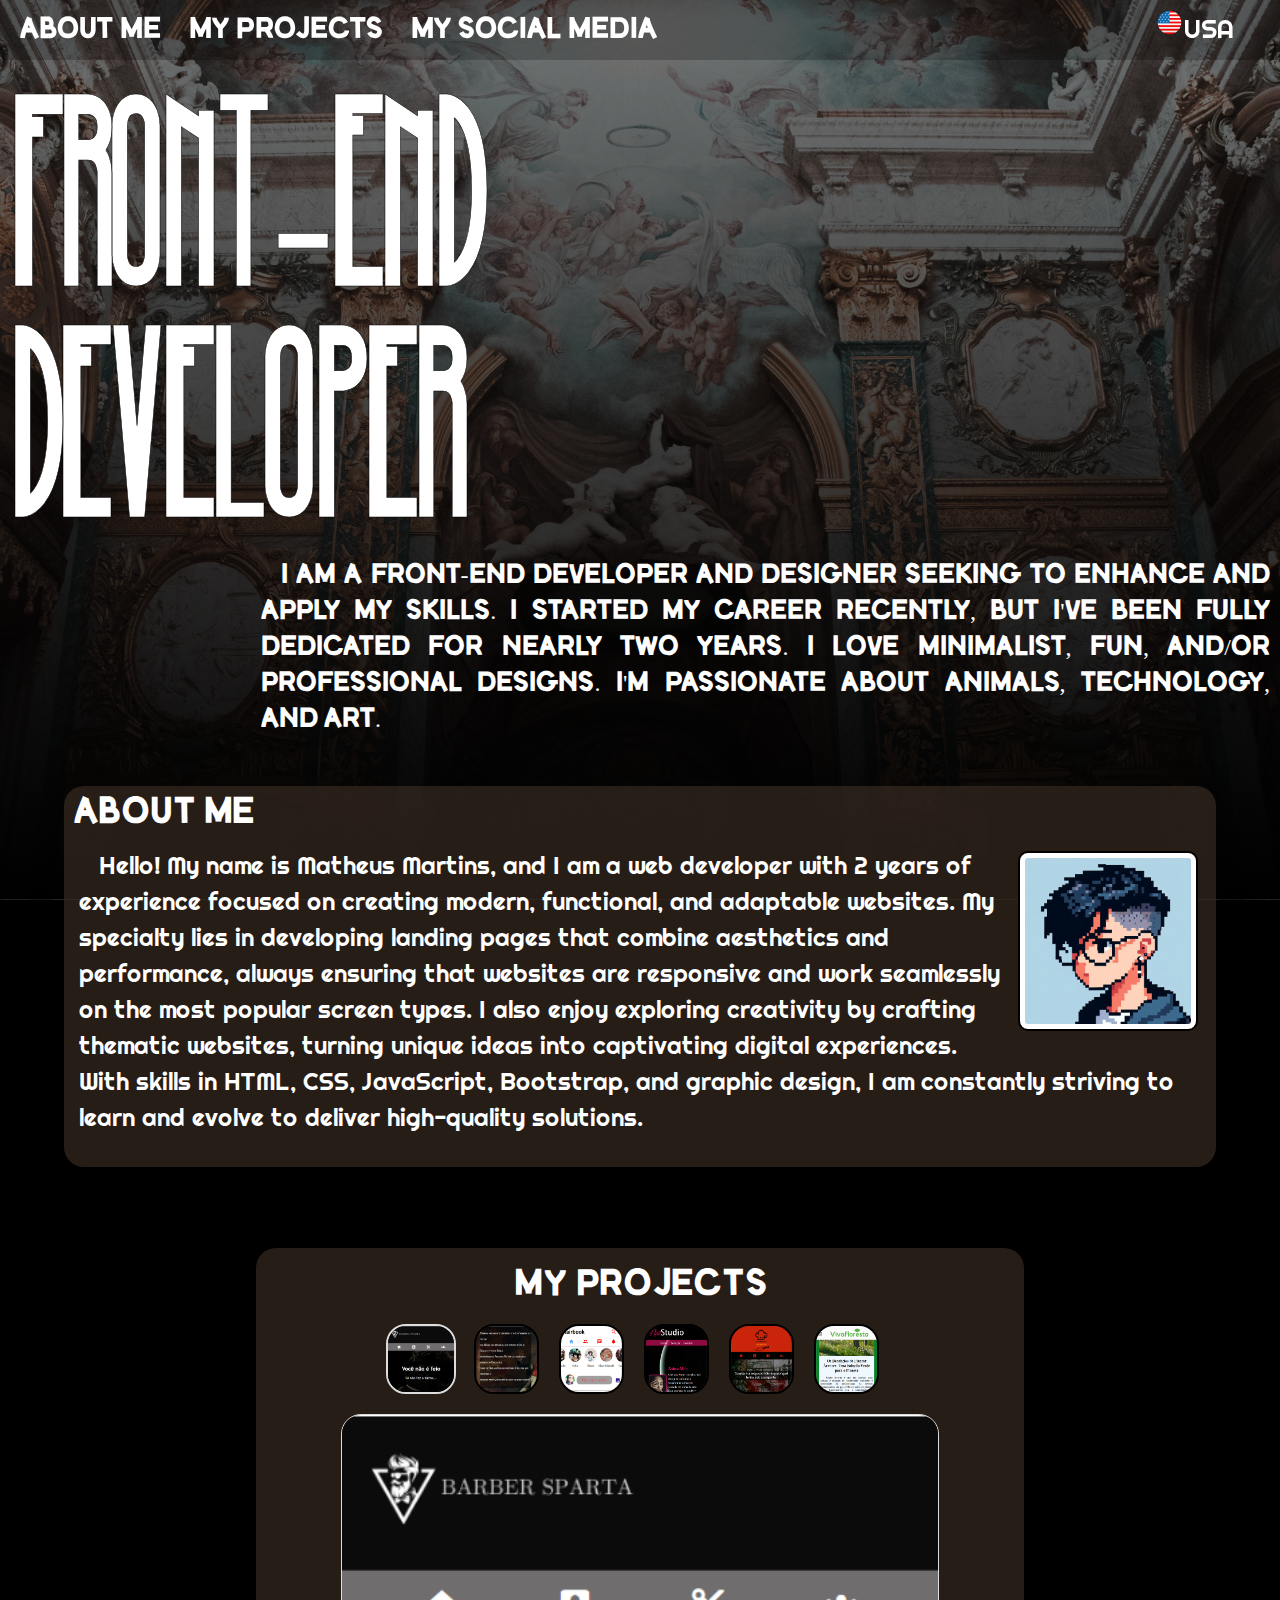
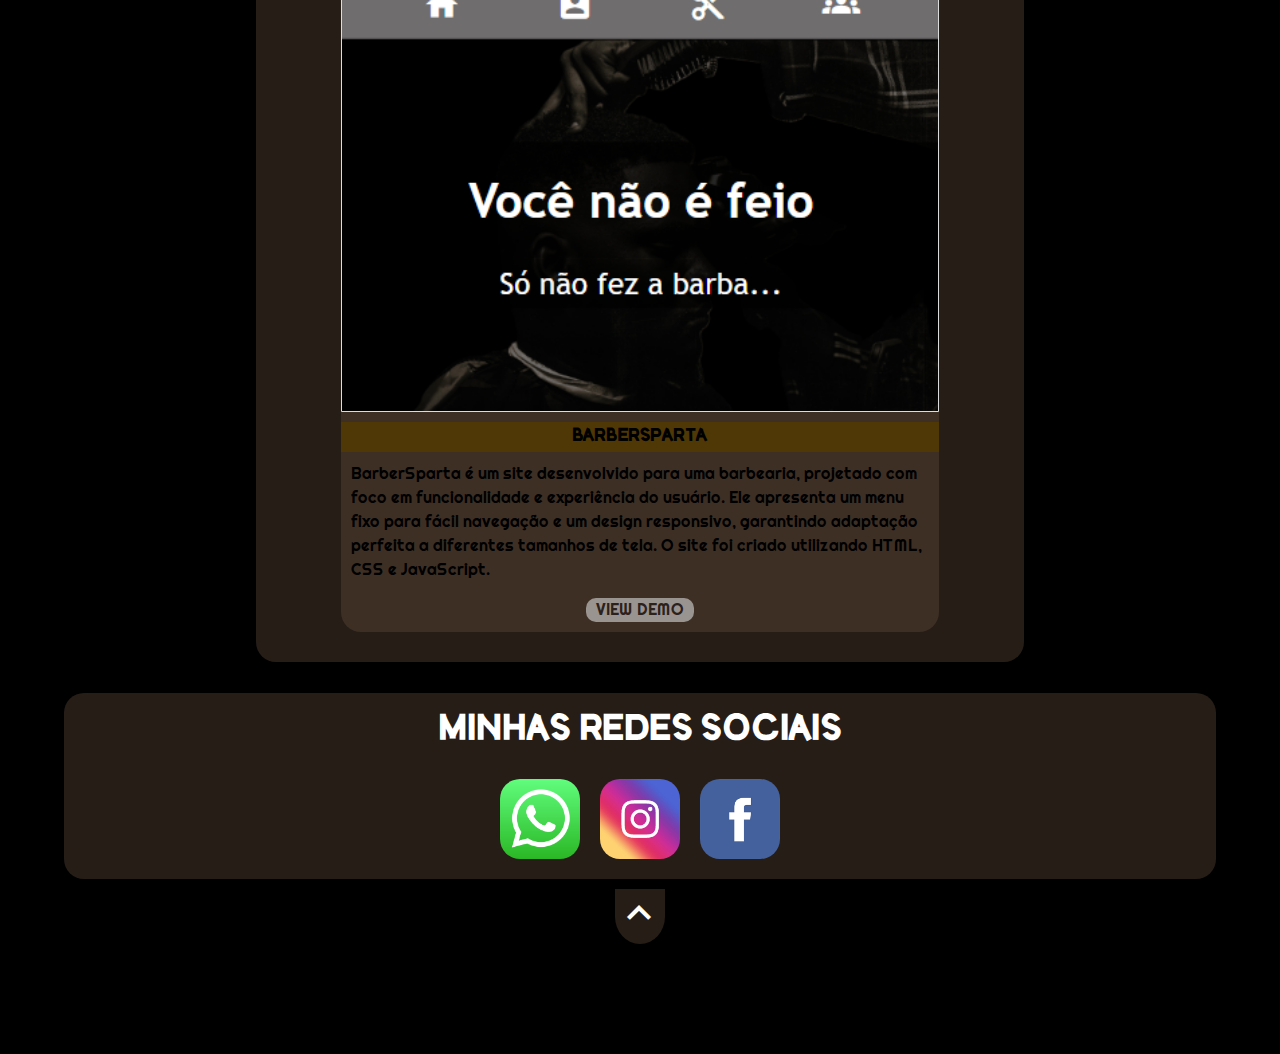
==== index-en.html @ e72b8529 "15/12/24" ====
<!DOCTYPE html>
<html lang="en">
<head>
    <meta charset="UTF-8">
    <meta name="viewport" content="width=device-width, initial-scale=1.0">
    <title>Meu Portifólio</title>
    <link rel="stylesheet" href="https://fonts.googleapis.com/icon?family=Material+Icons">
    <link rel="stylesheet" href="https://cdnjs.cloudflare.com/ajax/libs/animate.css/4.1.1/animate.min.css"/>
    <link href="https://cdn.jsdelivr.net/npm/bootstrap@5/dist/css/bootstrap.min.css" rel="stylesheet" integrity="sha384-QWTKZyjpPEjISv5WaRU9OFeRpok6YctnYmDr5pNlyT2bRjXh0JMhjY6hW+ALEwIH" crossorigin="anonymous">
    <link rel="stylesheet" href="https://cdn.jsdelivr.net/npm/bootstrap-icons@1.11.3/font/bootstrap-icons.min.css">
    <link rel="stylesheet" href="estilo/style.css">
    
</head>
<body id="corpo">
    <header>
        <nav id="telanav1">
            <a href="#1"><abbr title="Sobre mim"><i class="material-icons" id="menu">assignment_ind</i></abbr></a>
            <a href="#2"><abbr title="Meus projetos"><i class="material-icons" id="menu">library_books</i></abbr></a>
            <a href="#3"><abbr title="Contato"><i class="material-icons" id="menu">email</i></abbr></a>

            
            
            <div class="idioma">
                <img src="img/flag-united-statesp.png" alt="" id="menu3">
                <a href="index.html" id="menu4"><img src="img/flag-brazil3.png" alt="" ></a>
                
            </div>
        </nav>
        <nav id="telanav2">
            <a href="#1">ABOUT ME</a>
            <a href="#2">MY PROJECTS</a>
            <a href="#3">MY SOCIAL MEDIA</a>

            <div class="idioma">
                <div id="menu3"><img src="img/flag-united-statesp.png" alt=""><p>USA</p></div>
                <a href="index.html" id="menu4">
                    <div ><img src="img/flag-brazil3.png" alt=""><p>PT-BR</p></div>
                </a>
            </div>

        </nav>
       
    </header>
    <main>
        <section>
            <h1 id="titulo" class="animate__animated">Front-End <br>Developer</h1>
            <p class="desc-in">I AM A FRONT-END DEVELOPER AND DESIGNER SEEKING TO ENHANCE AND APPLY MY SKILLS. I STARTED MY CAREER RECENTLY, BUT I'VE BEEN FULLY DEDICATED FOR NEARLY TWO YEARS. I LOVE MINIMALIST, FUN, AND/OR PROFESSIONAL DESIGNS. I'M PASSIONATE ABOUT ANIMALS, TECHNOLOGY, AND ART.</p>
        </section>

        <div id="1" style="position: relative; top: -40px; height: 1px; background-color: transparent;">

        </div>

        <section id="sobremim">
            <h1>About me</h1>
            <img src="img/eu.jpeg" alt="desenho matheus" id="perfil" onmouseover="mudarback()" onmouseout="voltarback()" onclick="alternarback()">
            <p id="incom">Hello! My name is Matheus Martins, and I am a web developer with 2 years of experience focused on creating modern, functional, and adaptable websites.</p>
            <p id="incom2">Hello! My name is Matheus Martins, and I am a web developer with 2 years of experience focused on creating modern, functional, and adaptable websites. My specialty is developing landing pages that combine aesthetics and performance, always ensuring that websites are responsive and work perfectly on the most popular screen types.</p>
            <p id="completo">Hello! My name is Matheus Martins, and I am a web developer with 2 years of experience focused on creating modern, functional, and adaptable websites. My specialty lies in developing landing pages that combine aesthetics and performance, always ensuring that websites are responsive and work seamlessly on the most popular screen types. I also enjoy exploring creativity by crafting thematic websites, turning unique ideas into captivating digital experiences. With skills in HTML, CSS, JavaScript, Bootstrap, and graphic design, I am constantly striving to learn and evolve to deliver high-quality solutions.</p>
            <div id="vermais" onclick="verm()">
                <i class="material-icons" id="arrowup">arrow_drop_up</i>
                <p id="vertext">VER MAIS</p>
                <i class="material-icons" id="arrowdown">arrow_drop_down</i>
            </div>
        </section>

        <div id="2" style="position: relative; top: -40px; height: 1px; background-color: transparent;"></div>

        </div>

        <section id="meusprojetos">
            <h1>My Projects</h1>
            <div class="sec">
                
                
                
                <div class="projs">
                    <img src="img/barbercardmini.png" alt="Babershop" class="barbers" id="select" onclick="barbers()">
                    <img src="img/divinacard.png" alt="Divina Comédia" class="divina" onclick="divina()">
                    <img src="img/haircardmini.png" alt="Hairbook" class="hair" onclick="hair()">
                    <img src="img/nailcardmini.png" alt="Nailstudio" class="nail" onclick="nail()">
                    <img src="img/osaborcardmini.png" alt="OSabor" class="osabor" onclick="osabor()">
                    <img src="img/vivaflorestacardmini.png" alt="VivaFloresta" class="vivafloresta" onclick="vivafloresta()">
                </div>

            </div>

            <div class="mostrarimg">
                <div id="barberscard">
                    <img src="img/barbercardmini.png" alt="">
                    <h2>BarberSparta</h2>
                    <p>BarberSparta é um site desenvolvido para uma barbearia, projetado com foco em funcionalidade e experiência do usuário. Ele apresenta um menu fixo para fácil navegação e um design responsivo, garantindo adaptação perfeita a diferentes tamanhos de tela. O site foi criado utilizando HTML, CSS e JavaScript.</p>
                    <p id="verdemo">VIEW DEMO</p>
                </div>

                <div id="divinacard">
                    <img src="img/divinacard.png" alt="">
                    <h2>Divina Comédia</h2>
                    <p>Este é um projeto experimental criado para aprimorar meus conhecimentos sobre planos de fundo. Ele utiliza um trecho do livro A Divina Comédia, de Dante Alighieri, uma obra pela qual sou muito admirador. O projeto apresenta uma transição fluida de plano de fundo que ocorre à medida que você rola a página para baixo, proporcionando uma experiência visual dinâmica. Foi desenvolvido exclusivamente com HTML e CSS.</p>
                    <p id="verdemo">VIEW DEMO</p>
                </div>

                <div id="haircard">
                    <img src="img/haircardmini.png" alt="">
                    <h2>Hairbook</h2>
                    <p>Este é um site inspirado no design do Facebook, criado como um projeto de estudo. Embora não funcione como uma rede social, serve como uma demonstração visual das interfaces e funcionalidades básicas. O projeto ainda está em desenvolvimento e possui alguns bugs que pretendo resolver no futuro. Foi desenvolvido utilizando HTML, CSS e JavaScript, e proporcionou um grande aprendizado ao longo do processo.</p>
                    <p id="verdemo">VIEW DEMO</p>
                </div>

                <div id="nailcard">
                    <img src="img/nailcardmini.png" alt="">
                    <h2>NailStudio</h2>
                    <p>NailStudio é um site dedicado ao design de unhas, criado para facilitar o agendamento de horários diretamente pelo WhatsApp. Ele conta com um menu fixo para navegação e uma barra lateral integrada com links para redes sociais. O projeto foi desenvolvido utilizando HTML e CSS.</p>
                    <p id="verdemo">VIEW DEMO</p>
                </div>

                <div id="osaborcard">
                    <img src="img/osaborcardmini.png" alt="">
                    <h2>OSabor</h2>
                    <p>O Sabor é um site criado para um restaurante caseiro, projetado com uma paleta de cores agradáveis para transmitir aconchego e hospitalidade. Ele apresenta uma seção dedicada aos principais pratos, destacando o cardápio de forma atrativa. O projeto foi desenvolvido utilizando HTML, CSS e uma pequena implementação de JavaScript.</p>
                    <p id="verdemo">VIEW DEMO</p>
                </div>

                <div id="vivaflorestacard">
                    <img src="img/vivaflorestacardmini.png" alt="">
                    <h2>VivaFloresta</h2>
                    <p>VivaFloresta é um site dedicado à proteção ambiental, com o objetivo de conscientizar sobre a preservação do meio ambiente. Ele apresenta cards informativos com matérias sobre sustentabilidade e inclui um jogo interativo e educativo que ensina práticas de reciclagem. O projeto foi desenvolvido utilizando HTML, CSS e JavaScript.</p>
                    <p id="verdemo">VIEW DEMO</p>
                </div>

            </div>

        </section>

        <div id="3" style="position: relative; top: -40px; height: 1px; background-color: transparent;"></div>

        </div>

        
        <section id="redessociais">
            <h1>Minhas Redes Sociais</h1>
            <div id="redes">
                <a href="https://wa.me/message/FFJ4LAFTHM7TA1" target="_blank"><img src="img/whats.png" alt="Meu Whatsapp"></a>
                <a href="#" target="_blank"><img src="img/insta.jpg" alt="Meu Instagram"></a>
                <a href="#" target="_blank"><img src="img/face.jpg" alt="Meu Facebook"></a>
            </div>


        </section>
        

        <div id="navigatortop">
            <a href="#"><i class="material-icons">keyboard_arrow_up</i></a>
    
        </div>

        <!--
            TALVEZ USAR

        <div class="anjo fixed-bottom">
            <img src="img/anjo2.png" alt="anjo" id="anjinho">

        </div>-->


    </main>

    <script src="Script/script.js"></script>
    <script src="https://cdn.jsdelivr.net/npm/bootstrap@5/dist/js/bootstrap.bundle.min.js" integrity="sha384-YvpcrYf0tY3lHB60NNkmXc5s9fDVZLESaAA55NDzOxhy9GkcIdslK1eN7N6jIeHz" crossorigin="anonymous"></script>
    

    
    
</body>
</html>
---- estilo/style.css ----
@charset "UTF-8";


@font-face {
    font-family: 'grande';
    src: url('../fonts/MagnaBlackcondensed-Rpv4M.otf') format(opentype);
    font-weight: normal;
    font-style: normal;
}

@font-face {
    font-family: 'grande2';
    src: url('../fonts/DenseLetters-nRgDO.otf') format(opentype);
    font-weight: normal;
    font-style: normal;
}

@font-face {
    font-family: 'text1';
    src: url('../fonts/LicensePlate.ttf') format(truetype);
}

@font-face {
    font-family: 'text2';
    src: url('../fonts/Trueno-75PE.otf');
}

@font-face {
    font-family: 'text3';
    src: url('../fonts/Righteous-j7av.ttf');
}

:root {


    --font1: 'grande';
    --font2: 'grande2';
    --font3: 'text1';
    --font4: 'text2';
    --font5: 'text3';
}

*{
    padding: 0px;
    margin: 0px;
    box-sizing: border-box;
    text-decoration: none;
}

html {
    width: 100vw;
    
    overflow-x: hidden;
}

body {
    width: 100vw;
    
    background-color: rgb(0, 0, 0);
    background-image: url('../img/pexels-sr-solo-2917871.jpg');
    background-size: cover;
    background-position: center;
    background-attachment: fixed;
    
    
}

#corpo {
    transition: .4s linear;
}

header{
    position: sticky;
    top: 0px;
    z-index: 1;

}

nav{
    background-color: rgba(0, 0, 0, 0.614);
    padding: 10px;
    position: sticky;
    top: -1px;
}

#telanav2 {
    display: none;
}

i#menu {
    color: aliceblue;
    padding: 0px 5px;
    cursor: pointer;
}

abbr {
    cursor: pointer;
}

i#menu2 {
    color: aliceblue;
    padding: 0px 5px;
    float: right;
    cursor: pointer;
    margin-left: 0px;
}

.idioma {
    width: min-content;
    border-radius: 20px;
    padding: 10px 5px;
    margin-top: -10px;
    margin-left: 50px;
    float: right;
    cursor: pointer;
    
    
    
}

#menu3 {
    width: 28px;
    margin-bottom: 5px;
    
}

#menu4 {
    width: 28px;
    visibility: hidden;
}

#menu4 > img {
    width: 28px;
}

.idioma:hover {
    background-color:rgb(0, 0, 0);
    border: 1px solid gainsboro;
}

.idioma:hover > #menu4 {
    visibility: visible;
    
}

main {
    background-image: linear-gradient(to top, black, rgba(0, 0, 0, 0.474));
    background-attachment: fixed;
    
    width: 100vw;
    padding-bottom: 100px;
    margin: auto;
}

main > section > p {
    padding-left:15px;
    color: white;
    width: 95vw;
    text-indent: 20px;
    text-align: justify;
}

#titulo {
    width: fit-content;
    padding: 15px 0px;
    padding-left: 15px;
    color: white;
    font-size: 15vw;
    -webkit-text-stroke-width: 0.5px;
    -webkit-text-stroke-color: #000;
    font-family: grande, Georgia, 'Times New Roman', Times, serif;
    cursor: pointer;
    
}

.desc-in {
    font-family: var(--font2);
}




#sobremim {
    
    background-color: #3e2f259c;
    width: 90vw;
    margin: 0px auto;
    margin-top: 30px;
    margin-bottom: 50px;
    border-radius: 20px;
    padding: 10px;
    height: max-content;
    transition: height 1s ease;

}

#sobremim > h1 {
    color: white;
    font-family: grande2, 'Courier New', Courier, monospace;
    font-size: 2em;

}



#sobremim > p {
    width: 100%;
    padding: 5px;
    color: white;
    font-family:var(--font5) , Verdana, sans-serif;
    
}


#perfil {
    width: 150px;
    margin:8px ;
    float: right;
    border: 2px solid black;
    background-color: #ffffff;
    border-radius: 10px;
}

#incom2 {
    display: none;
}

#completo {
    visibility: hidden;
    height: 1px;
    
    
}

#vermais {
    text-align: center;
    background-color: rgb(116, 82, 9);
    padding: 0;
    margin: 0;
    width: 100%;
    cursor: pointer;
    display: grid;
    
    
}

#vermais > p {
    color: white;
    padding: 0px;
    margin: 0px;
    height: fit-content;
    font-family: var(--font5);
    
    
}

#vermais > i {
     color: white;
     
     
     
}

#arrowup {
    display: none;
}

#vermais:hover {
    background-color: rgb(79, 56, 6);
}

#vermais:hover > i {
    animation: headShake 2s ease;
    animation-delay: 100ms;
    animation-fill-mode: backwards;
    
}

/*Hover não está funcionando pq #incom e #completo* não estão dentro de #vermais
faça usando javascript
*/

#vermais:hover > #incom {
    height: 1px; 
    visibility: hidden;
    


}

#vermais:hover > #completo {
    visibility: visible;
    opacity: initial;
    height: 500px;
}

/*Hover não está funcionando pq #incom e #completo* não estão dentro de #vermais
faça usando javascript
*/


#meusprojetos {
    justify-items: center;
    width: 90vw;
    background-color: #3e2f259c;
    margin: 0px auto;
    margin-top:30px ;
    border-radius: 20px;
    padding: 10px;
    
    
}

#meusprojetos > h1 {
    color: white;
    font-family: grande2, 'Courier New', Courier, monospace;
    font-size: 2em;
    padding: 10px;
}





.sec  i {
    width: fit-content;
    color: white;
    display: flex;
    align-items: center;
    cursor: pointer;
}



.sec img {
    width: 65px;
    align-content: space-between;
    margin: 0px 10px;
    border-radius: 20px;
    transition: opacity 0.3s ease; /* Adiciona uma transição suave */
    opacity: 1; /* Opacidade total inicialmente */
    cursor: pointer;
    border: 2px solid black;
    
}

.sec img:hover {
    opacity: 0.5;
    width: 70px;
    margin: 0px 8px;
}

#select {
    border: 2px solid gainsboro !important; 
    width: 70px !important;
    margin: 0px 8px !important;
}

.sec {
    width: 100%;
   
}

.projs {
    width: 100%;
    margin: auto;
    display: flex;
    overflow-x: auto;
    -webkit-overflow-scrolling: touch;
    -moz-overflow-scrolling: touch;
    scrollbar-width: none;
}



.mostrarimg {
    margin-top: 20px;
    background-color:#3e2f25ff;
    width: 80%;
    border-radius: 20px 20px 20px 20px;
    padding-bottom: 10px;
    margin: 20px auto;
}

.mostrarimg  img {
    width: 100%;
    display: flex;
    margin: auto;
    border-radius: 20px 20px 0px 0px;
    border: 1px solid gainsboro;
}

.mostrarimg h2 {
    color: black;
    background-color:rgb(79, 56, 6) ;
    padding: 5px;
    text-align: center;
    font-family: var(--font2);
    font-size: 1em;
    margin: 10px 0px;
}

.mostrarimg p {
    color: #000;
    font-family: var(--font5);
    padding: 0px 10px;
    
}

#verdemo {
    width: fit-content;
    background-color: rgba(220, 220, 220, 0.585);
    color:#2c221b ;
    margin: auto;
    margin-top: 10px;
    border-radius: 10px;
    cursor: pointer;

}

#verdemo:hover {
    background-color: rgb(220, 220, 220);
    color:rgb(79, 56, 6) ;
}

#barberscard {
    display: block;
    
    
}

.mostrarimg > div {
    display: none;
    margin: auto;
    
}





#teste {
    display: none;
}



#redessociais {
    width: 90vw;
    
    background-color: #3e2f259c;
    margin: 0px auto;
    margin-top:30px ;
    border-radius: 20px;
    padding: 10px;
    
}

#redessociais > h1 {
    color: white;
    font-family: grande2, 'Courier New', Courier, monospace;
    font-size: 2em;
    padding: 10px;
    text-align: center;
}

#redes {
    
    display: flex;
    justify-content: center;
}

#redes img {
    width: 100px;
    border-radius: 30px;
    padding: 10px;
    
}

#navigatortop {
    background-color: #3e2f259c;
    width: 50px;
    border-radius: 0px 0px 50% 50%;
    margin: 10px auto;
    display: flex;
    
}

#navigatortop  i {
    font-size: 3em;
    color: white;
}

.anjo {
    width: 1px;
}

#anjinho {
    
    width: 200px;
    margin-left: -50px;
    margin-bottom: -20px;
    cursor: pointer;
}

#anjinho:hover {
    width: 210px;
}

@media screen and (min-Width:768px) {

    nav{
        background-color: rgba(0, 0, 0, 0.614);
        padding: 10px;
        position: sticky;
        top: -1px;
        font-size: 2vw;
        
    }

    #telanav1 {
        display: none;
    }

    #telanav2 {
        display: block;
    }

    #telanav2 > a {
        text-decoration: none;
        color: white;
        margin: 0px 10px;
        font-family: grande2;
        
    }

    #telamenu {
        float: right;
        margin: 0px;
        font-family: grande2;
        
    }

    .idioma {
        width: max-content;
        
        border-radius: 20px;
        padding: 10px 5px 5px 5px;
        float: right;
        cursor: pointer;
        
    }

    #menu3 {
        display: flex;
        width: fit-content;
    }

    #menu3 > img {
        width: 25px;
        height: fit-content;
        margin-right: 2px;
    }

    #menu3  p {
        width: fit-content;
        color: white;
        font-family: var(--font5);
    }

    #menu4 {
        visibility: hidden;
        display: flex;
        width: fit-content;
        height: fit-content;
        color: white;
        font-family: var(--font5);
        text-decoration: none;
    }

    #menu4 > div {
        display: flex;
        width: fit-content;
        height: fit-content;
    }

    #menu4 img {
        width: 25px;
        height: fit-content;
        margin-right: 2px;
    }

    .desc-in {
        width: 80%;
        margin-left: auto;
        margin-right: 10px;
    }

    #sobremim {
        height: fit-content;
    }

    #perfil {
        width: 180px;
        padding: 5px;
        float: right;
        border: 2px solid black;
        background-color: #ffffff;
        border-radius: 10px;
    }

    #meusprojetos {
        width: 80%;
    }

    #meusprojetos > h1 {
        text-align: center;
    }

    #incom {
        display: none;

    }

    #incom2 {
        display: block;
    }

    .projs {
        margin: auto;
        
       
        text-align: center;
        width: 70%;
        
    }

        }

        





@media screen and (min-Width:1024px) {
    


    main > section > p {
        width: 60vw;
        font-size: 1.5em;
        left: 38vw;
        
        
    }

    #aviso {
        position: initial;
        text-align: center;
    }

    #imghair {
        width: 30%;
    }

    #meusprojetos {
        width: 60vw;
    }

    #incom{
        display: none;

    }

    #incom2 {
        display: none;
    }

    p#completo {
        visibility: visible;
        height: fit-content;
        display: block !important; 
        text-align: left;
        
    }

    #vermais {
        display: none;
    }

    
    
    
}
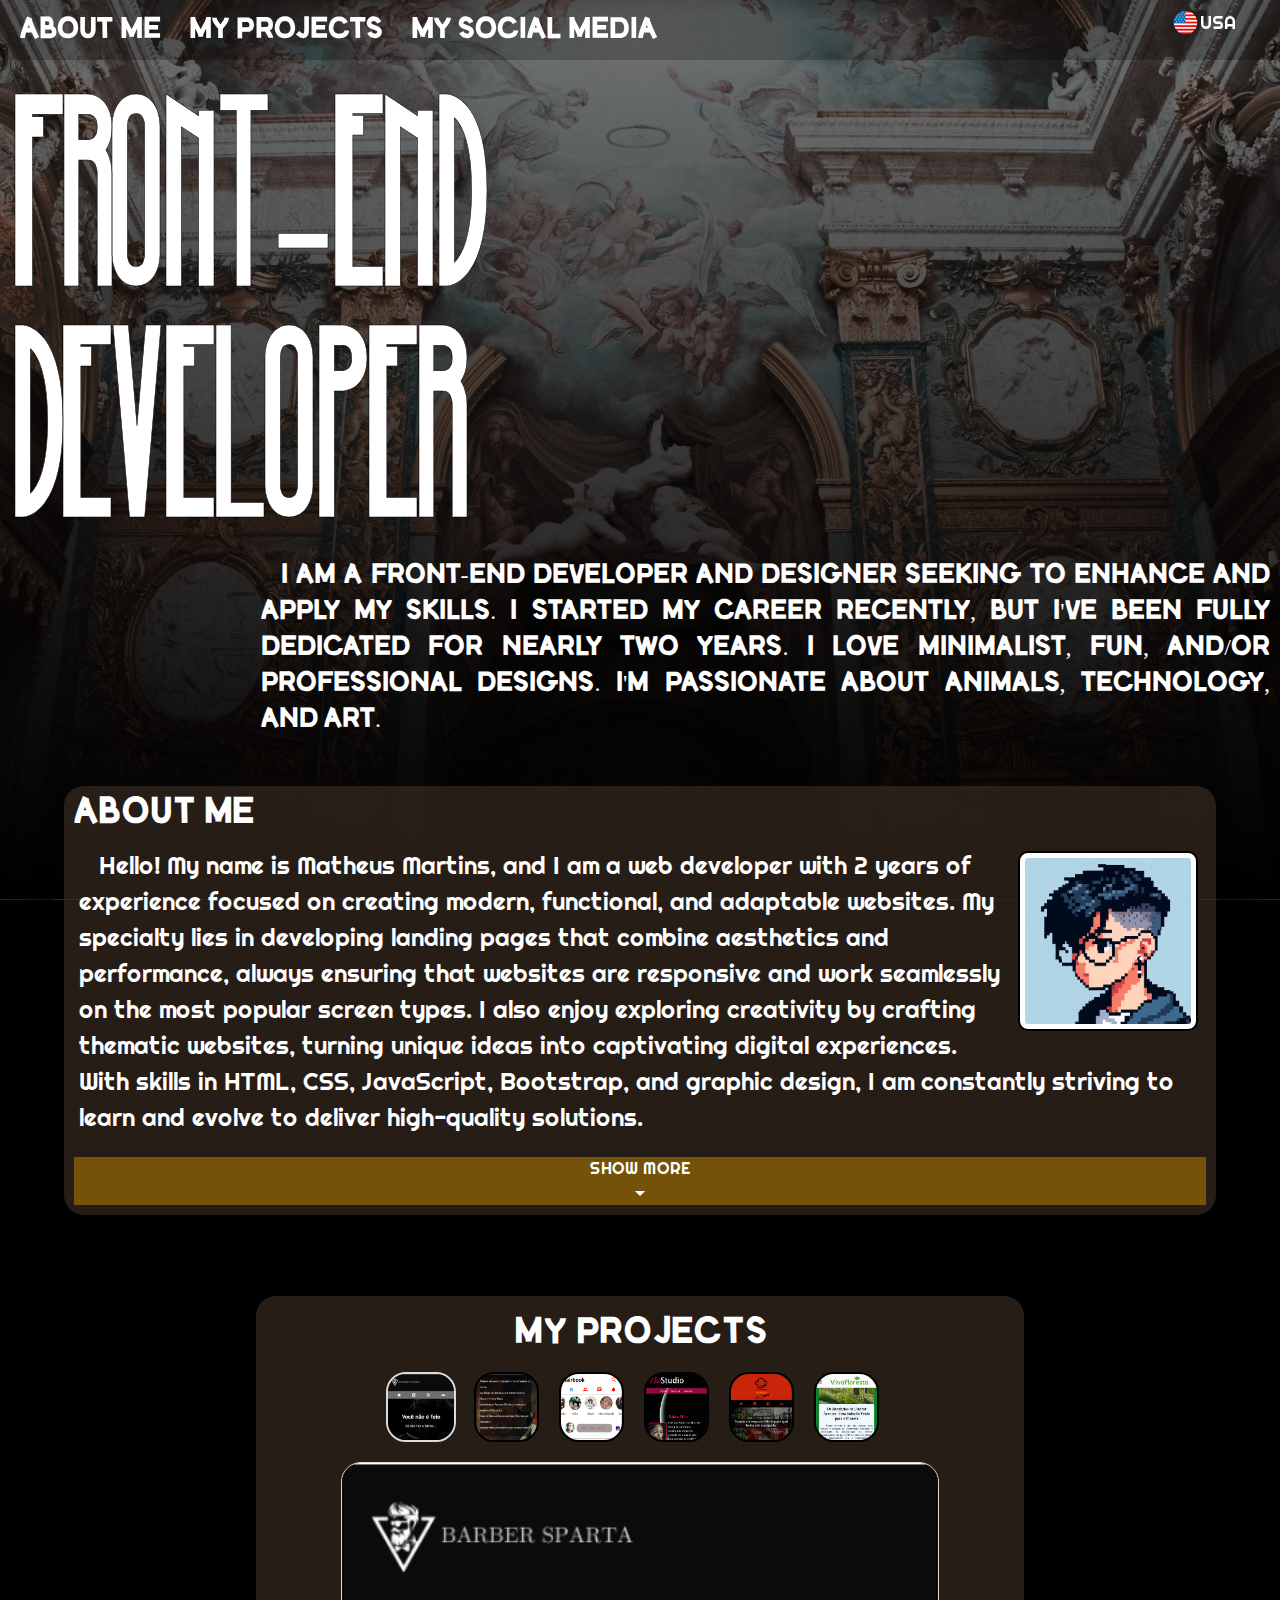
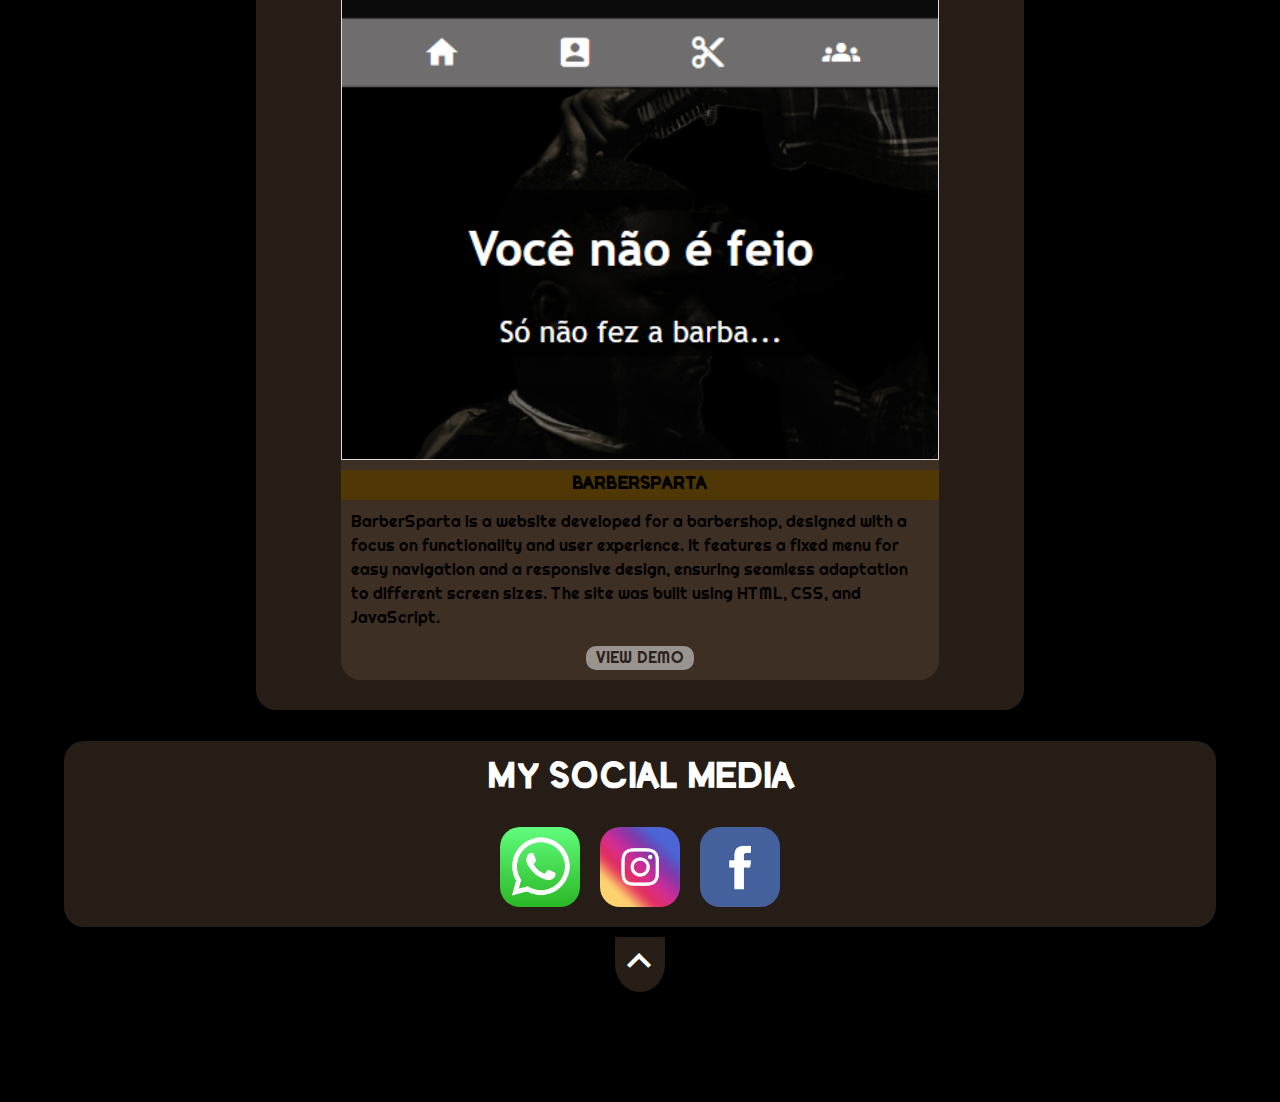
==== commit 814d73b5: "17/12/24" ====
--- a/index-en.html
+++ b/index-en.html
@@ -9,6 +9,7 @@
     <link href="https://cdn.jsdelivr.net/npm/bootstrap@5/dist/css/bootstrap.min.css" rel="stylesheet" integrity="sha384-QWTKZyjpPEjISv5WaRU9OFeRpok6YctnYmDr5pNlyT2bRjXh0JMhjY6hW+ALEwIH" crossorigin="anonymous">
     <link rel="stylesheet" href="https://cdn.jsdelivr.net/npm/bootstrap-icons@1.11.3/font/bootstrap-icons.min.css">
     <link rel="stylesheet" href="estilo/style.css">
+    <link rel="stylesheet" href="estilo/style-en.css">
     
 </head>
 <body id="corpo">
@@ -57,9 +58,9 @@
             <p id="incom">Hello! My name is Matheus Martins, and I am a web developer with 2 years of experience focused on creating modern, functional, and adaptable websites.</p>
             <p id="incom2">Hello! My name is Matheus Martins, and I am a web developer with 2 years of experience focused on creating modern, functional, and adaptable websites. My specialty is developing landing pages that combine aesthetics and performance, always ensuring that websites are responsive and work perfectly on the most popular screen types.</p>
             <p id="completo">Hello! My name is Matheus Martins, and I am a web developer with 2 years of experience focused on creating modern, functional, and adaptable websites. My specialty lies in developing landing pages that combine aesthetics and performance, always ensuring that websites are responsive and work seamlessly on the most popular screen types. I also enjoy exploring creativity by crafting thematic websites, turning unique ideas into captivating digital experiences. With skills in HTML, CSS, JavaScript, Bootstrap, and graphic design, I am constantly striving to learn and evolve to deliver high-quality solutions.</p>
-            <div id="vermais" onclick="verm()">
+            <div id="vermais-en" onclick="verm()">
                 <i class="material-icons" id="arrowup">arrow_drop_up</i>
-                <p id="vertext">VER MAIS</p>
+                <p id="vertext-en">SHOW MORE</p>
                 <i class="material-icons" id="arrowdown">arrow_drop_down</i>
             </div>
         </section>
@@ -89,42 +90,42 @@
                 <div id="barberscard">
                     <img src="img/barbercardmini.png" alt="">
                     <h2>BarberSparta</h2>
-                    <p>BarberSparta é um site desenvolvido para uma barbearia, projetado com foco em funcionalidade e experiência do usuário. Ele apresenta um menu fixo para fácil navegação e um design responsivo, garantindo adaptação perfeita a diferentes tamanhos de tela. O site foi criado utilizando HTML, CSS e JavaScript.</p>
+                    <p>BarberSparta is a website developed for a barbershop, designed with a focus on functionality and user experience. It features a fixed menu for easy navigation and a responsive design, ensuring seamless adaptation to different screen sizes. The site was built using HTML, CSS, and JavaScript.</p>
                     <p id="verdemo">VIEW DEMO</p>
                 </div>
 
                 <div id="divinacard">
                     <img src="img/divinacard.png" alt="">
-                    <h2>Divina Comédia</h2>
-                    <p>Este é um projeto experimental criado para aprimorar meus conhecimentos sobre planos de fundo. Ele utiliza um trecho do livro A Divina Comédia, de Dante Alighieri, uma obra pela qual sou muito admirador. O projeto apresenta uma transição fluida de plano de fundo que ocorre à medida que você rola a página para baixo, proporcionando uma experiência visual dinâmica. Foi desenvolvido exclusivamente com HTML e CSS.</p>
+                    <h2>Divine Comedy</h2>
+                    <p>This is an experimental project created to enhance my knowledge of backgrounds. It uses an excerpt from the book The Divine Comedy by Dante Alighieri, a work I deeply admire. The project features a smooth background transition that occurs as you scroll down the page, providing a dynamic visual experience. It was developed exclusively with HTML and CSS.</p>
                     <p id="verdemo">VIEW DEMO</p>
                 </div>
 
                 <div id="haircard">
                     <img src="img/haircardmini.png" alt="">
                     <h2>Hairbook</h2>
-                    <p>Este é um site inspirado no design do Facebook, criado como um projeto de estudo. Embora não funcione como uma rede social, serve como uma demonstração visual das interfaces e funcionalidades básicas. O projeto ainda está em desenvolvimento e possui alguns bugs que pretendo resolver no futuro. Foi desenvolvido utilizando HTML, CSS e JavaScript, e proporcionou um grande aprendizado ao longo do processo.</p>
+                    <p>This website is inspired by Facebook's design and was developed as a learning project. While it doesn't operate as a social network, it showcases the basic interface and functionality concepts. The project is still a work in progress, and there are a few bugs that I plan to address in the future. Built with HTML, CSS, and JavaScript, this project has been a valuable learning experience.</p>
                     <p id="verdemo">VIEW DEMO</p>
                 </div>
 
                 <div id="nailcard">
                     <img src="img/nailcardmini.png" alt="">
                     <h2>NailStudio</h2>
-                    <p>NailStudio é um site dedicado ao design de unhas, criado para facilitar o agendamento de horários diretamente pelo WhatsApp. Ele conta com um menu fixo para navegação e uma barra lateral integrada com links para redes sociais. O projeto foi desenvolvido utilizando HTML e CSS.</p>
+                    <p>NailStudio is a website dedicated to nail design, created to simplify appointment scheduling directly through WhatsApp. It features a fixed menu for navigation and a sidebar with integrated links to social media. The project was built using HTML and CSS.</p>
                     <p id="verdemo">VIEW DEMO</p>
                 </div>
 
                 <div id="osaborcard">
                     <img src="img/osaborcardmini.png" alt="">
                     <h2>OSabor</h2>
-                    <p>O Sabor é um site criado para um restaurante caseiro, projetado com uma paleta de cores agradáveis para transmitir aconchego e hospitalidade. Ele apresenta uma seção dedicada aos principais pratos, destacando o cardápio de forma atrativa. O projeto foi desenvolvido utilizando HTML, CSS e uma pequena implementação de JavaScript.</p>
+                    <p>OSabor is a website created for a homemade restaurant, designed with a pleasant color palette to convey warmth and hospitality. It features a section dedicated to the main dishes, highlighting the menu in an attractive way. The project was built using HTML, CSS, and a small implementation of JavaScript.</p>
                     <p id="verdemo">VIEW DEMO</p>
                 </div>
 
                 <div id="vivaflorestacard">
                     <img src="img/vivaflorestacardmini.png" alt="">
                     <h2>VivaFloresta</h2>
-                    <p>VivaFloresta é um site dedicado à proteção ambiental, com o objetivo de conscientizar sobre a preservação do meio ambiente. Ele apresenta cards informativos com matérias sobre sustentabilidade e inclui um jogo interativo e educativo que ensina práticas de reciclagem. O projeto foi desenvolvido utilizando HTML, CSS e JavaScript.</p>
+                    <p>VivaFloresta is a website dedicated to environmental protection, with the goal of raising awareness about preserving the environment. It features informative cards with articles on sustainability and includes an interactive and educational game that teaches recycling practices. The project was developed using HTML, CSS, and JavaScript.</p>
                     <p id="verdemo">VIEW DEMO</p>
                 </div>
 
@@ -138,7 +139,7 @@
 
         
         <section id="redessociais">
-            <h1>Minhas Redes Sociais</h1>
+            <h1>My Social Media</h1>
             <div id="redes">
                 <a href="https://wa.me/message/FFJ4LAFTHM7TA1" target="_blank"><img src="img/whats.png" alt="Meu Whatsapp"></a>
                 <a href="#" target="_blank"><img src="img/insta.jpg" alt="Meu Instagram"></a>
@@ -165,7 +166,7 @@
 
     </main>
 
-    <script src="Script/script.js"></script>
+    <script src="Script/script-en.js"></script>
     <script src="https://cdn.jsdelivr.net/npm/bootstrap@5/dist/js/bootstrap.bundle.min.js" integrity="sha384-YvpcrYf0tY3lHB60NNkmXc5s9fDVZLESaAA55NDzOxhy9GkcIdslK1eN7N6jIeHz" crossorigin="anonymous"></script>
     
 
--- a/estilo/style.css
+++ b/estilo/style.css
@@ -689,7 +689,20 @@
         display: none;
     }
 
-    
-    
+    #vermais-en {
+        display: none;
+    }
+
+    .idioma {
+        margin-right: 10px;
+    }
+    
+    .idioma p {
+        font-size: 0.7em;
+        display: flex;
+        position: relative;
+        align-items: center;
+        align-self: center;
+    }
     
 }--- a/estilo/style-en.css
+++ b/estilo/style-en.css
@@ -0,0 +1,43 @@
+#vermais-en {
+    text-align: center;
+    background-color: rgb(116, 82, 9);
+    padding: 0;
+    margin: 0;
+    width: 100%;
+    cursor: pointer;
+    display: grid;
+    
+    
+}
+
+#vermais-en > p {
+    color: white;
+    padding: 0px;
+    margin: 0px;
+    height: fit-content;
+    font-family: var(--font5);
+    
+    
+}
+
+#vermais-en > i {
+     color: white;
+     
+     
+     
+}
+
+#arrowup {
+    display: none;
+}
+
+#vermais-en:hover {
+    background-color: rgb(79, 56, 6);
+}
+
+#vermais-en:hover > i {
+    animation: headShake 2s ease;
+    animation-delay: 100ms;
+    animation-fill-mode: backwards;
+    
+}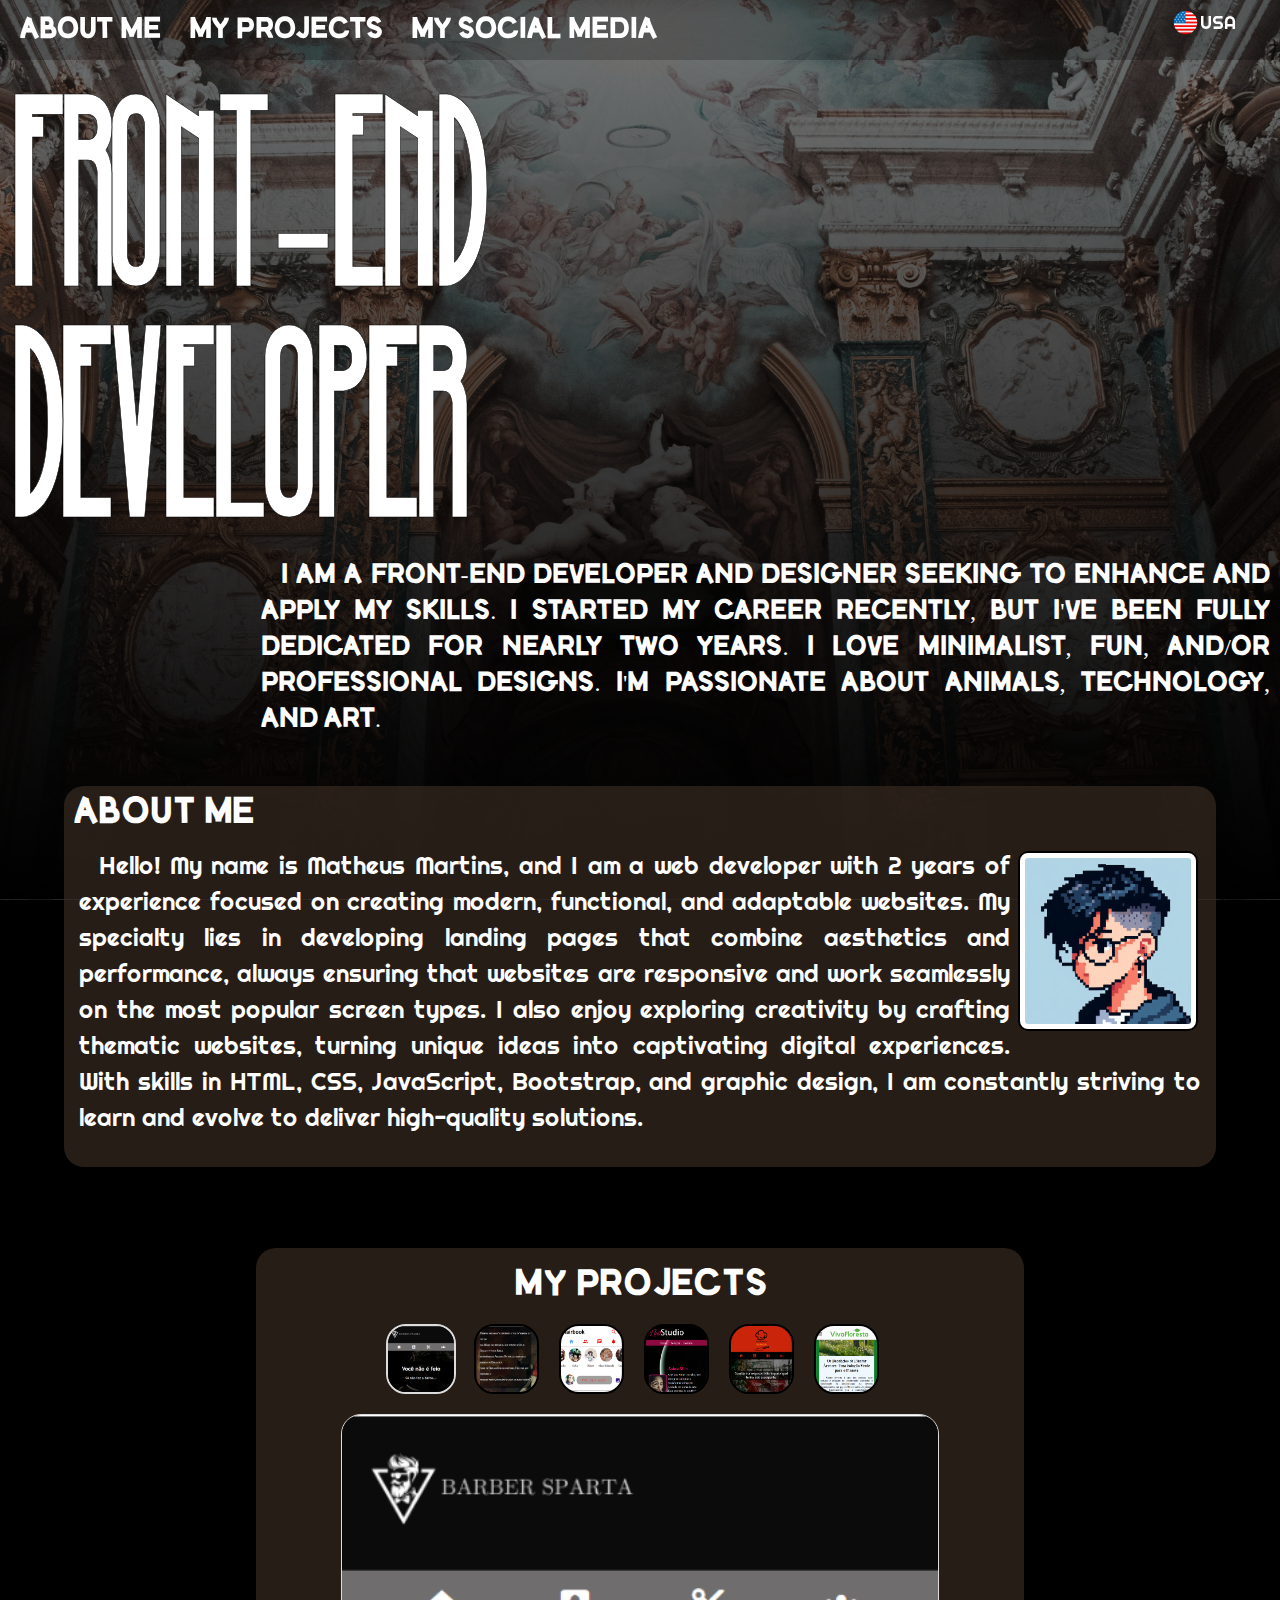
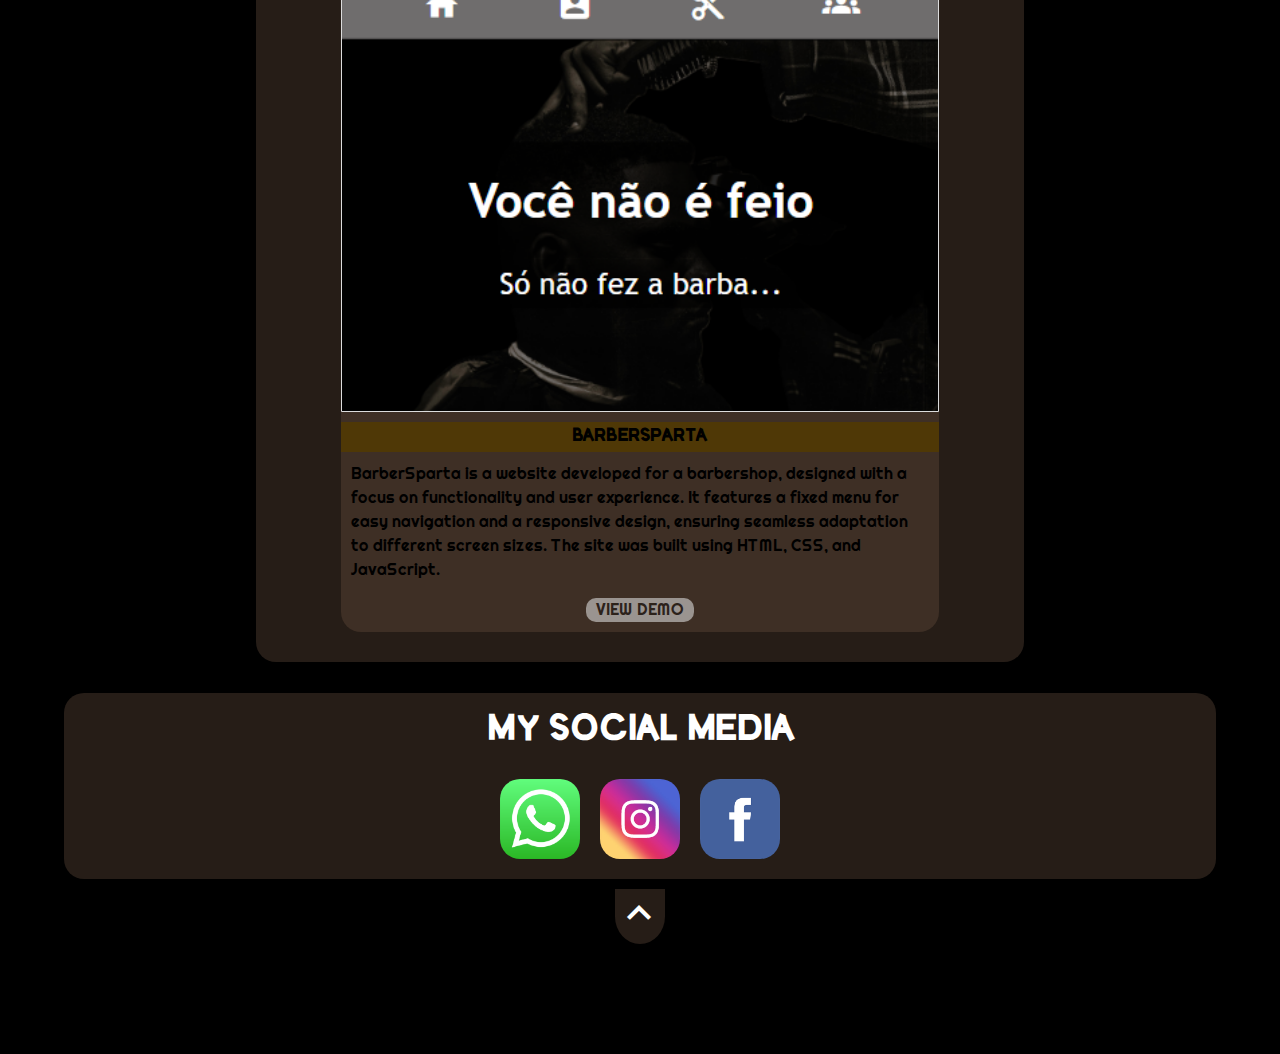
==== commit 1a64a65a: "20/12/24" ====
--- a/index-en.html
+++ b/index-en.html
@@ -58,6 +58,8 @@
             <p id="incom">Hello! My name is Matheus Martins, and I am a web developer with 2 years of experience focused on creating modern, functional, and adaptable websites.</p>
             <p id="incom2">Hello! My name is Matheus Martins, and I am a web developer with 2 years of experience focused on creating modern, functional, and adaptable websites. My specialty is developing landing pages that combine aesthetics and performance, always ensuring that websites are responsive and work perfectly on the most popular screen types.</p>
             <p id="completo">Hello! My name is Matheus Martins, and I am a web developer with 2 years of experience focused on creating modern, functional, and adaptable websites. My specialty lies in developing landing pages that combine aesthetics and performance, always ensuring that websites are responsive and work seamlessly on the most popular screen types. I also enjoy exploring creativity by crafting thematic websites, turning unique ideas into captivating digital experiences. With skills in HTML, CSS, JavaScript, Bootstrap, and graphic design, I am constantly striving to learn and evolve to deliver high-quality solutions.</p>
+            <p id="completo2">Hello! My name is Matheus Martins, and I am a web developer with 2 years of experience focused on creating modern, functional, and adaptable websites. My specialty lies in developing landing pages that combine aesthetics and performance, always ensuring that websites are responsive and work seamlessly on the most popular screen types. I also enjoy exploring creativity by crafting thematic websites, turning unique ideas into captivating digital experiences. With skills in HTML, CSS, JavaScript, Bootstrap, and graphic design, I am constantly striving to learn and evolve to deliver high-quality solutions.</p>
+            <p id="completo3">Hello! My name is Matheus Martins, and I am a web developer with 2 years of experience focused on creating modern, functional, and adaptable websites. My specialty lies in developing landing pages that combine aesthetics and performance, always ensuring that websites are responsive and work seamlessly on the most popular screen types. I also enjoy exploring creativity by crafting thematic websites, turning unique ideas into captivating digital experiences. With skills in HTML, CSS, JavaScript, Bootstrap, and graphic design, I am constantly striving to learn and evolve to deliver high-quality solutions.</p>
             <div id="vermais-en" onclick="verm()">
                 <i class="material-icons" id="arrowup">arrow_drop_up</i>
                 <p id="vertext-en">SHOW MORE</p>
@@ -91,42 +93,54 @@
                     <img src="img/barbercardmini.png" alt="">
                     <h2>BarberSparta</h2>
                     <p>BarberSparta is a website developed for a barbershop, designed with a focus on functionality and user experience. It features a fixed menu for easy navigation and a responsive design, ensuring seamless adaptation to different screen sizes. The site was built using HTML, CSS, and JavaScript.</p>
-                    <p id="verdemo">VIEW DEMO</p>
+                    <a href="https://mattyns.github.io/Barber/" target="_blank">
+                        <p id="verdemo">VIEW DEMO</p>
+                    </a>
                 </div>
 
                 <div id="divinacard">
                     <img src="img/divinacard.png" alt="">
                     <h2>Divine Comedy</h2>
                     <p>This is an experimental project created to enhance my knowledge of backgrounds. It uses an excerpt from the book The Divine Comedy by Dante Alighieri, a work I deeply admire. The project features a smooth background transition that occurs as you scroll down the page, providing a dynamic visual experience. It was developed exclusively with HTML and CSS.</p>
-                    <p id="verdemo">VIEW DEMO</p>
+                    <a href="https://mattyns.github.io/divina/" target="_blank">
+                        <p id="verdemo">VIEW DEMO</p>
+                    </a>
                 </div>
 
                 <div id="haircard">
                     <img src="img/haircardmini.png" alt="">
                     <h2>Hairbook</h2>
                     <p>This website is inspired by Facebook's design and was developed as a learning project. While it doesn't operate as a social network, it showcases the basic interface and functionality concepts. The project is still a work in progress, and there are a few bugs that I plan to address in the future. Built with HTML, CSS, and JavaScript, this project has been a valuable learning experience.</p>
-                    <p id="verdemo">VIEW DEMO</p>
+                    <a href="https://mattyns.github.io/hairbook/index.html" target="_blank">
+                        <p id="verdemo">VIEW DEMO</p>
+                    </a>
                 </div>
 
                 <div id="nailcard">
                     <img src="img/nailcardmini.png" alt="">
                     <h2>NailStudio</h2>
                     <p>NailStudio is a website dedicated to nail design, created to simplify appointment scheduling directly through WhatsApp. It features a fixed menu for navigation and a sidebar with integrated links to social media. The project was built using HTML and CSS.</p>
-                    <p id="verdemo">VIEW DEMO</p>
+                    <a href="https://mattyns.github.io/nailannie/" target="_blank">
+                        <p id="verdemo">VIEW DEMO</p>
+                    </a>
                 </div>
 
                 <div id="osaborcard">
                     <img src="img/osaborcardmini.png" alt="">
                     <h2>OSabor</h2>
                     <p>OSabor is a website created for a homemade restaurant, designed with a pleasant color palette to convey warmth and hospitality. It features a section dedicated to the main dishes, highlighting the menu in an attractive way. The project was built using HTML, CSS, and a small implementation of JavaScript.</p>
-                    <p id="verdemo">VIEW DEMO</p>
+                    <a href="https://mattyns.github.io/Osabor/" target="_blank">
+                        <p id="verdemo">VIEW DEMO</p>
+                    </a>
                 </div>
 
                 <div id="vivaflorestacard">
                     <img src="img/vivaflorestacardmini.png" alt="">
                     <h2>VivaFloresta</h2>
                     <p>VivaFloresta is a website dedicated to environmental protection, with the goal of raising awareness about preserving the environment. It features informative cards with articles on sustainability and includes an interactive and educational game that teaches recycling practices. The project was developed using HTML, CSS, and JavaScript.</p>
-                    <p id="verdemo">VIEW DEMO</p>
+                    <a href="https://mattyns.github.io/VivaFloresta/" target="_blank">
+                        <p id="verdemo">VIEW DEMO</p>
+                    </a>
                 </div>
 
             </div>
--- a/estilo/style.css
+++ b/estilo/style.css
@@ -110,7 +110,7 @@
     border-radius: 20px;
     padding: 10px 5px;
     margin-top: -10px;
-    margin-left: 50px;
+    margin-right: 10px;
     float: right;
     cursor: pointer;
     
@@ -226,11 +226,17 @@
 }
 
 #completo {
-    visibility: hidden;
-    height: 1px;
-    
-    
-}
+    display: none;
+}
+
+#completo2 {
+    display: none;
+}
+
+#completo3 {
+    display: none;
+}
+
 
 #vermais {
     text-align: center;
@@ -407,6 +413,10 @@
     
 }
 
+.mostrarimg a {
+    text-decoration: none;
+}
+
 #verdemo {
     width: fit-content;
     background-color: rgba(220, 220, 220, 0.585);
@@ -626,6 +636,18 @@
         display: block;
     }
 
+    #completo {
+        display: none;
+    }
+
+    #completo2 {
+        display: none;
+    }
+
+    #completo3 {
+        display: none;
+    }
+
     .projs {
         margin: auto;
         
@@ -677,12 +699,17 @@
         display: none;
     }
 
-    p#completo {
-        visibility: visible;
-        height: fit-content;
-        display: block !important; 
-        text-align: left;
-        
+    #completo {
+        display: none;
+        
+    }
+
+    #completo {
+        display: none;
+    }
+
+    #completo {
+        display: block;
     }
 
     #vermais {
--- a/estilo/style-en.css
+++ b/estilo/style-en.css
@@ -40,4 +40,10 @@
     animation-delay: 100ms;
     animation-fill-mode: backwards;
     
+}
+
+@media screen and (min-Width:1024px) {
+    #vermais-en {
+        display: none;
+    }
 }